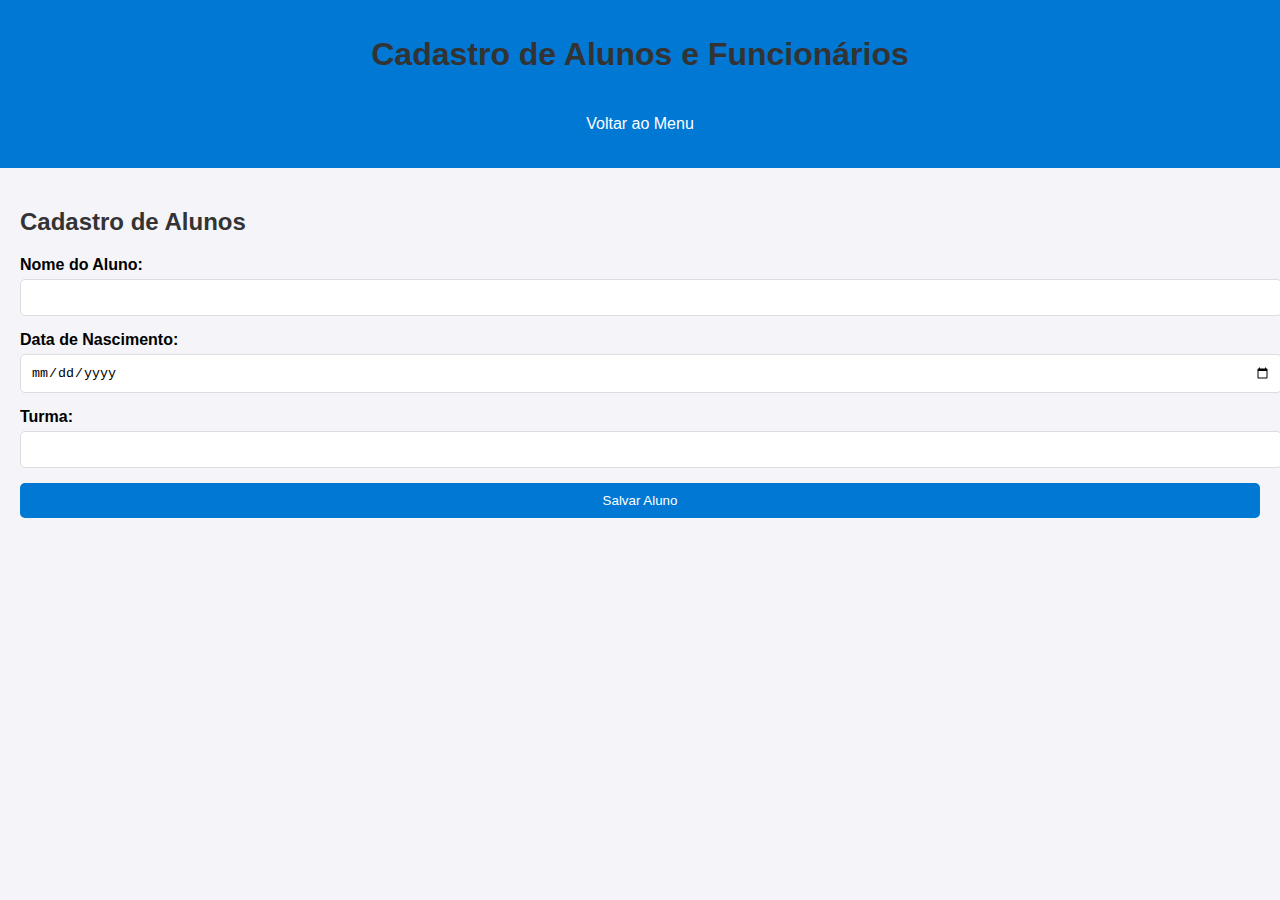
==== alunos.html @ a22b9ba5 "primeiro commit" ====
<!DOCTYPE html>
<html lang="pt">
<head>
  <meta charset="UTF-8">
  <meta name="viewport" content="width=device-width, initial-scale=1.0">
  <title>Cadastro de Alunos e Funcionários</title>
  <link rel="stylesheet" href="style.css">
</head>
<body>
  <header>
    <h1>Cadastro de Alunos e Funcionários</h1>
    <a href="index.html" class="voltar">Voltar ao Menu</a>
  </header>
  <main>
    <section>
      <h2>Cadastro de Alunos</h2>
      <form id="formAluno">
        <label>Nome do Aluno:</label>
        <input type="text" id="nomeAluno" required>
        <label>Data de Nascimento:</label>
        <input type="date" id="dataNascimentoAluno" required>
        <label>Turma:</label>
        <input type="text" id="turmaAluno" required>
        <button type="submit">Salvar Aluno</button>
      </form>
    </section>
  </main>
  <script src="script.js"></script>
</body>
</html>
---- style.css ----
body {
    font-family: Arial, sans-serif;
    margin: 0;
    padding: 0;
    background-color: #f4f4f9;
  }
  
  header {
    background-color: #0078d4;
    color: white;
    padding: 15px;
    text-align: center;
  }
  
  main {
    padding: 20px;
  }
  
  h1, h2 {
    color: #333;
  }
  
  form {
    margin-bottom: 30px;
  }
  
  label {
    display: block;
    margin-bottom: 5px;
    font-weight: bold;
  }
  
  input, button {
    display: block;
    width: 100%;
    padding: 10px;
    margin-bottom: 15px;
    border: 1px solid #ddd;
    border-radius: 5px;
  }
  
  button {
    background-color: #0078d4;
    color: white;
    border: none;
    cursor: pointer;
  }
  
  button:hover {
    background-color: #005bb5;
  }
  
  .botao, .voltar {
    display: inline-block;
    padding: 10px 20px;
    margin: 10px;
    background-color: #0078d4;
    color: white;
    text-decoration: none;
    border-radius: 5px;
  }
  
  .botao:hover, .voltar:hover {
    background-color: #005bb5;
  }
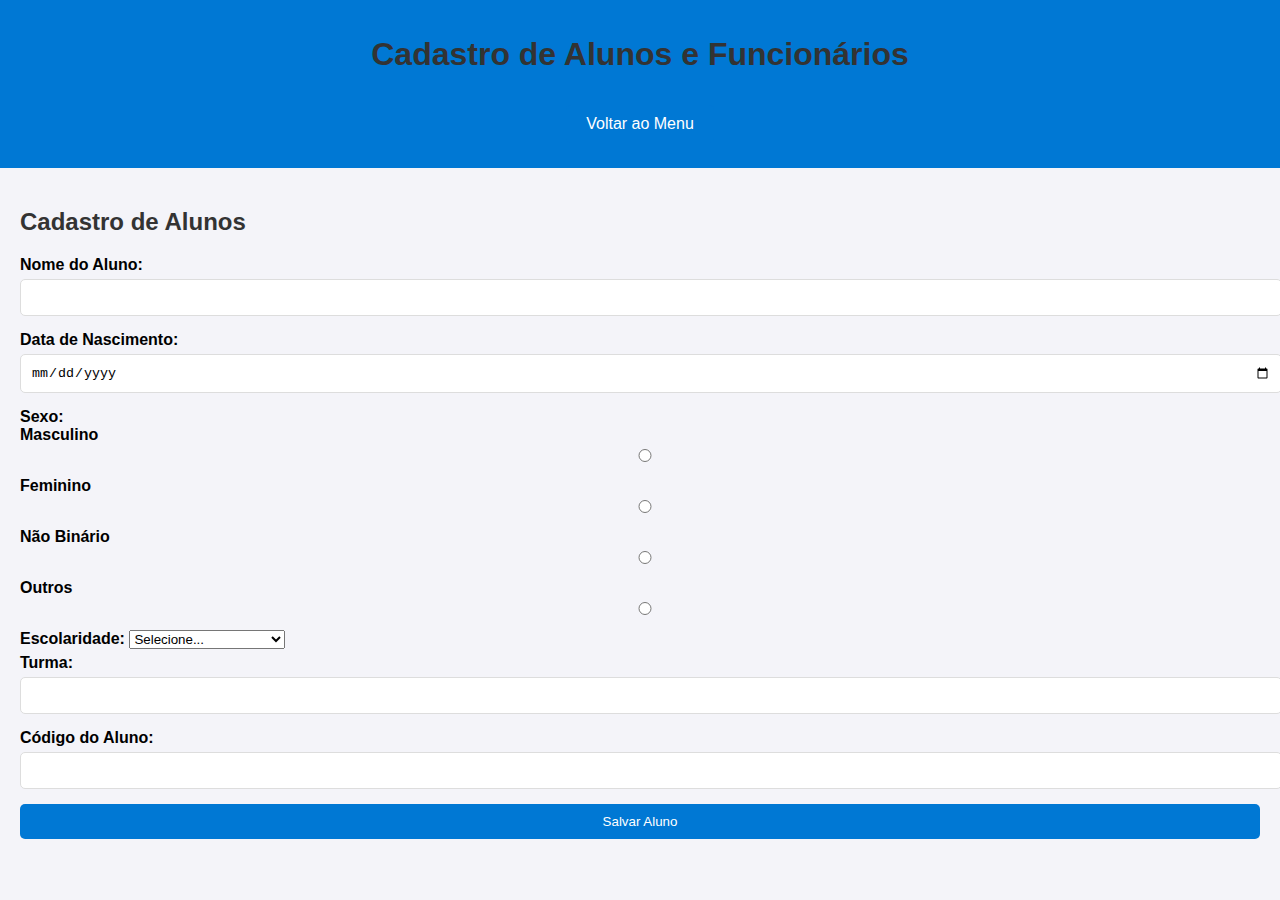
==== commit f1048551: "alteracao alunos.html e css" ====
--- a/alunos.html
+++ b/alunos.html
@@ -19,8 +19,30 @@
         <input type="text" id="nomeAluno" required>
         <label>Data de Nascimento:</label>
         <input type="date" id="dataNascimentoAluno" required>
+        <div>
+          <label>Sexo:
+          <label for="sexo-m">Masculino</label>
+          <input type="radio" name="sexo" id="sexo-m" value="masculino" required />
+          <label for="sexo-f">Feminino</label>
+          <input type="radio" name="sexo" id="sexo-f" value="feminino" />
+          <label for="naoBinario">Não Binário</label>
+          <input type="radio" name="sexo" id="sexo-n" value="naoBinario" />
+          <label for="outros">Outros</label>
+          <input type="radio" name="sexo" id="sexo-o" value="outros" />
+          </label>
+        </div>
+        <label>Escolaridade:
+          <select name="escolaridade">
+              <option value="">Selecione...</option>
+              <option value="ensino_fundamental1">Ensino Fundamental 1</option>
+              <option value="ensino_fundamental2">Ensino Fundamental 2</option>
+              <option value="ensino_medio">Ensino Médio</option>
+          </select>
+      </label>
         <label>Turma:</label>
         <input type="text" id="turmaAluno" required>
+        <label>Código do Aluno:</label>
+        <input type="text" id="codigoAluno" required>
         <button type="submit">Salvar Aluno</button>
       </form>
     </section>
--- a/style.css
+++ b/style.css
@@ -63,4 +63,5 @@
   .botao:hover, .voltar:hover {
     background-color: #005bb5;
   }
+  
   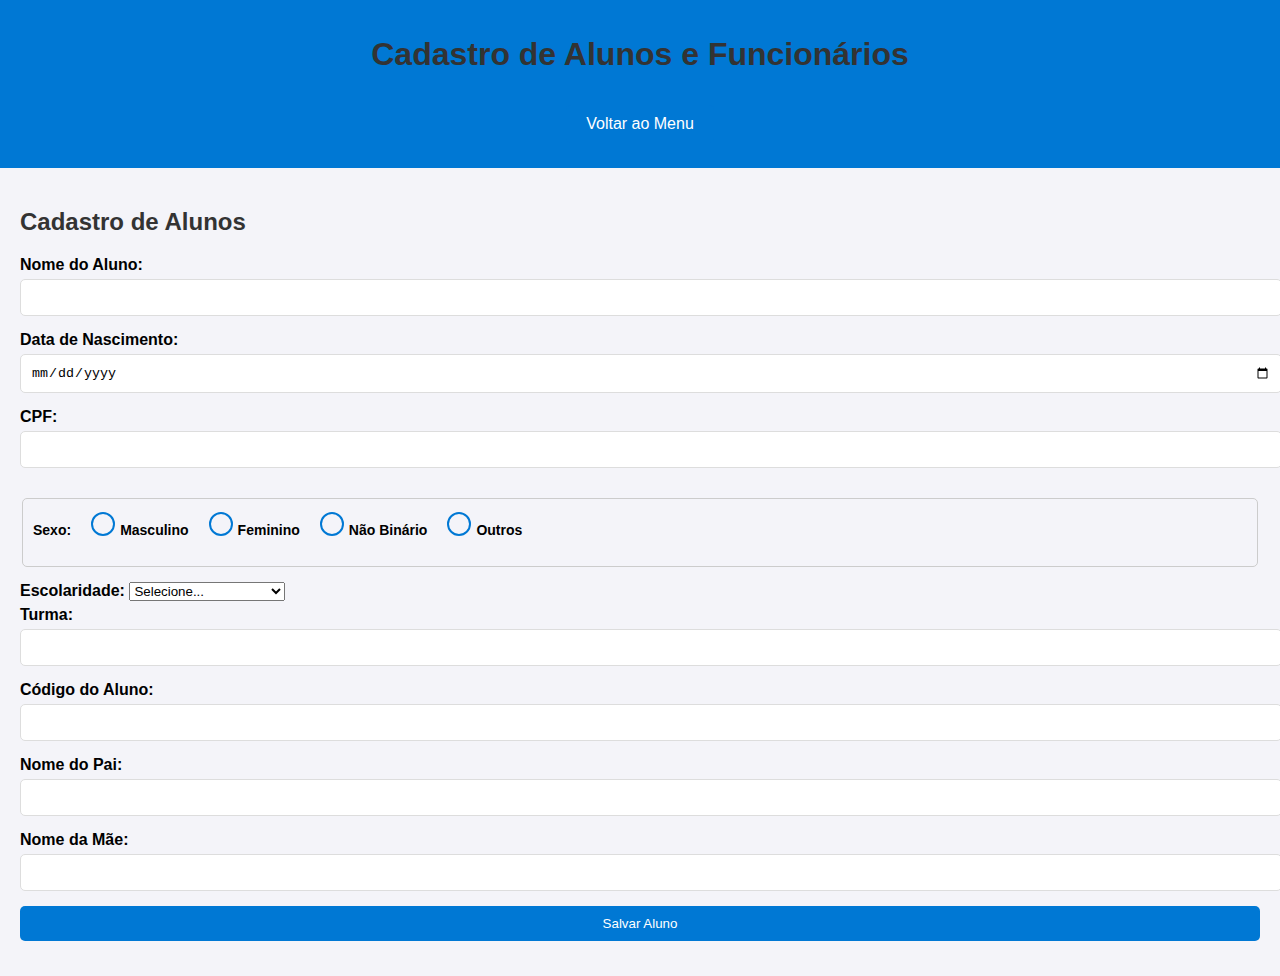
==== commit 2d617ba5: "alteracao alunos.html, funcionarios.html e css" ====
--- a/alunos.html
+++ b/alunos.html
@@ -19,18 +19,16 @@
         <input type="text" id="nomeAluno" required>
         <label>Data de Nascimento:</label>
         <input type="date" id="dataNascimentoAluno" required>
-        <div>
-          <label>Sexo:
-          <label for="sexo-m">Masculino</label>
-          <input type="radio" name="sexo" id="sexo-m" value="masculino" required />
-          <label for="sexo-f">Feminino</label>
-          <input type="radio" name="sexo" id="sexo-f" value="feminino" />
-          <label for="naoBinario">Não Binário</label>
-          <input type="radio" name="sexo" id="sexo-n" value="naoBinario" />
-          <label for="outros">Outros</label>
-          <input type="radio" name="sexo" id="sexo-o" value="outros" />
-          </label>
-        </div>
+        <label>CPF:</label>
+        <input type="text" name="cpf" pattern="\d{3}\.\d{3}\.\d{3}-\d{2}"	id="Digite um CPF no formato: xxx.xxx.xxx-xx">
+      </form>
+      <fieldset>
+        <label>Sexo:</label>
+        <label><input type="radio" name="sexo" value="masculino" required>Masculino</label>
+        <label><input type="radio" name="sexo" value="feminino">Feminino</label>
+        <label><input type="radio" name="sexo" value="nao_binario">Não Binário</label>
+        <label><input type="radio" name="sexo" value="outros">Outros</label>
+      </fieldset>
         <label>Escolaridade:
           <select name="escolaridade">
               <option value="">Selecione...</option>
@@ -43,6 +41,10 @@
         <input type="text" id="turmaAluno" required>
         <label>Código do Aluno:</label>
         <input type="text" id="codigoAluno" required>
+        <label>Nome do Pai:</label>
+        <input type="text" id="nomePai" required>
+        <label>Nome da Mãe:</label>
+        <input type="text" id="nomeMae" required>
         <button type="submit">Salvar Aluno</button>
       </form>
     </section>
--- a/style.css
+++ b/style.css
@@ -64,4 +64,46 @@
     background-color: #005bb5;
   }
   
+  fieldset {
+    border: 1px solid #ccc;
+    border-radius: 5px;
+    padding: 10px;
+    margin-bottom: 15px;
+    display: flex;
+    gap: 15px;
+    align-items: center;
+  }
+  
+    legend {
+    font-weight: bold;
+    margin-bottom: 10px;
+  }
+  
+    fieldset label {
+    display: flex;
+    align-items: center;
+    font-size: 14px;
+    cursor: pointer;
+  }
+  
+    fieldset input[type="radio"] {
+    appearance: none;
+    width: 20px;
+    height: 20px;
+    border: 2px solid #0078d4;
+    border-radius: 50%;
+    margin-right: 5px;
+    outline: none;
+    cursor: pointer;
+    transition: background-color 0.3s, border-color 0.3s;
+  }
+  
+    fieldset input[type="radio"]:checked {
+    background-color: #000000;
+    border-color: #005bb5;
+  }
+  
+    fieldset input[type="radio"]:hover {
+    border-color: #005bb5;
+  }
   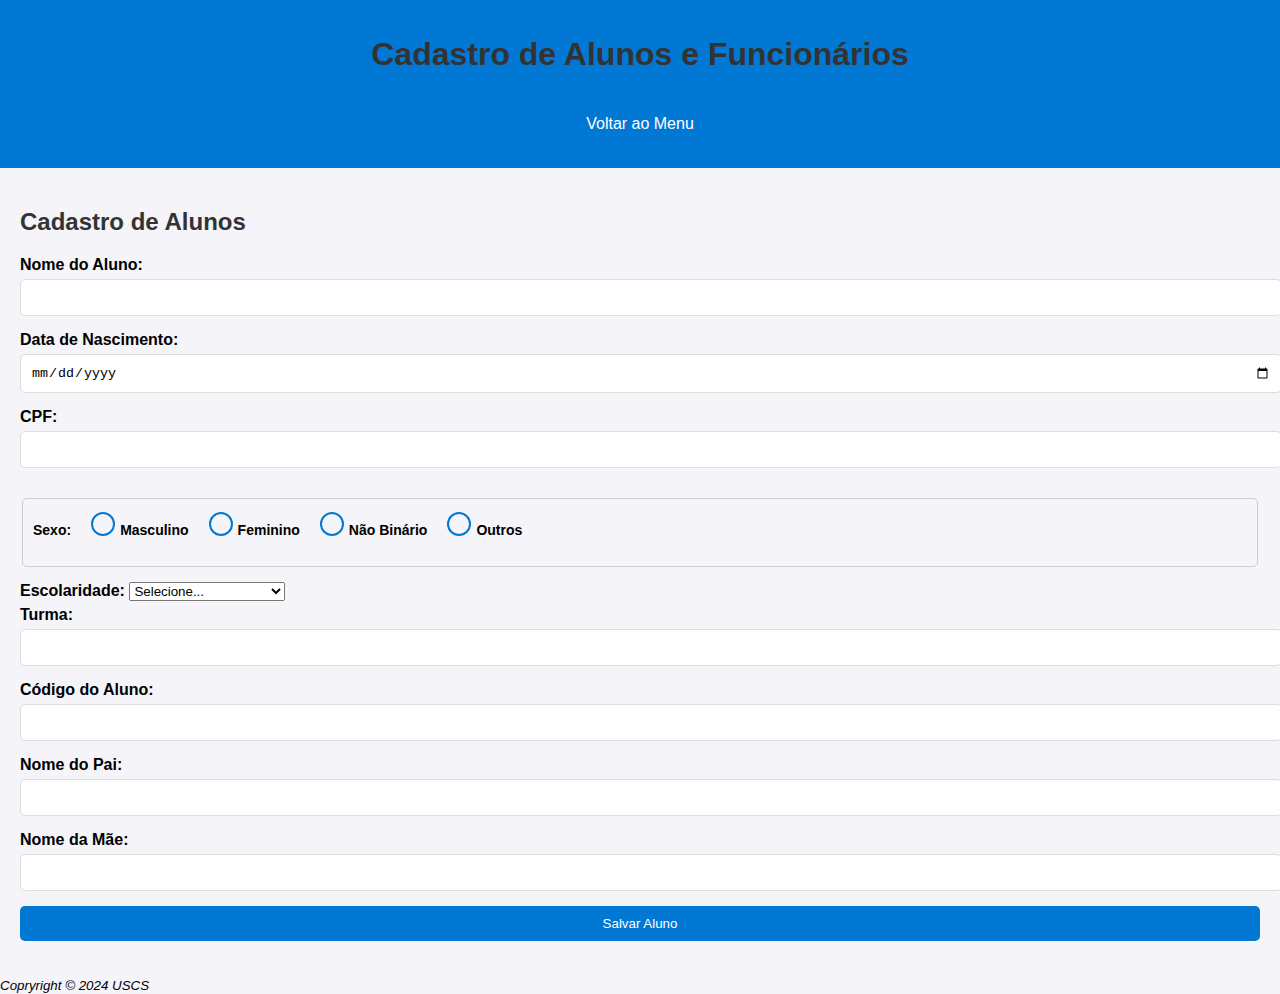
==== commit 4141424c: "alteracao alunos.html, funcionarios.html, grupo.html e css" ====
--- a/alunos.html
+++ b/alunos.html
@@ -50,5 +50,8 @@
     </section>
   </main>
   <script src="script.js"></script>
+  <footer>
+    <small><i>Copryright &copy; 2024 USCS</i></small>
+</footer>
 </body>
 </html>
